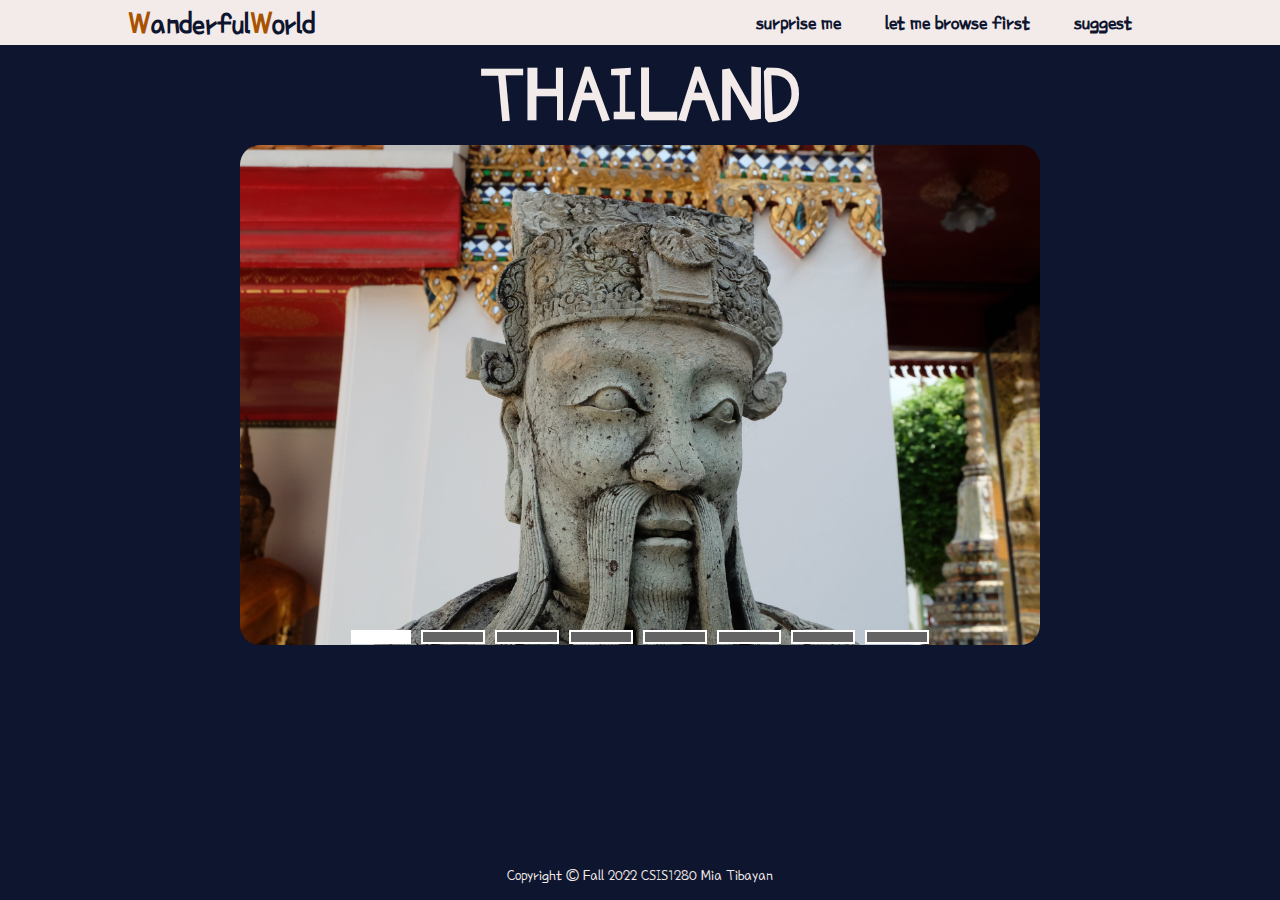
==== page2_MTi67726.html @ 81dc5861 "first checkin" ====
<!DOCTYPE html>
<html>
  <head>
    <meta name="author" content="Mia Tibayan">
    <meta charset="utf-8">
    <title>WhatAWanderfulWorld</title>
    <link rel="stylesheet" href="css/styles_MTi67726.css">
    <link rel="stylesheet" href="css/slider_MTi67726.css">
    <link rel="preconnect" href="https://fonts.googleapis.com">
    <link rel="preconnect" href="https://fonts.gstatic.com" crossorigin>
    <link href="https://fonts.googleapis.com/css2?family=Poor+Story&display=swap" rel="stylesheet">
    <script src="script/page1.js"></script>
  </head>
  <body>
    <header>
      <h1><a href="index.html"><span class="wander">W</span>anderful<span class="wander">W</span>orld</a></h1>
      <nav>
        <ul>
          <li><a href="page2_MTi67726.html">surprise me</a></li>
          <li><a href="page3_MTi67726.html">let me browse first</a></li>
          <li><a href="page4_MTi67726.html">suggest</a></li>
        </ul>
      </nav>
    </header>
    <section>
      <h1 id="page1_h1"></h1>
      <div id="slider">
        <div id="slides"></div>
        <div id="navigation"></div>
      </div>
      <p id="countryDescription"></p>
    </section>
    <footer>
      Copyright &copy; Fall 2022 CSIS1280 Mia Tibayan
    </footer>
  </body>
</html>
---- css/styles_MTi67726.css ----
/*

body {
  display: grid;
  height: 100vh;
  grid-template-rows: 5% 1fr 5%;
}

header {
  display: flex;
  flex-flow: row wrap;
  align-items: center;
  background-color: #92AAB2;
  grid-row: 1;
}

section {
  grid-row: 2;
}

header > h1 {
  margin: 0 7.5%;
}

h1, nav {
  flex: 1 1 auto;
} */

/* img {
  position: absolute;
  top: 0;
  left: 0;
  z-index: -1;
  width: 100%;
  height: 100%;
  object-fit:cover;
  object-position: left top;
} */

/* 
  #514D44
*/

* {
  box-sizing: border-box;
  margin: 0;
  padding: 0;
  color: #0e152e;
  /* color: snow; */
  font-family: 'Poor Story', cursive, sans-serif;


  --slider-width: 800px;
  --slider-height: 500px;
}

header {
  display: flex;
  justify-content: space-between;
  /* flex-flow: row wrap; */
  padding: 10px 10%;;
  align-items: center;
  background-color: #f3eaea;
  grid-row: 1;
}

body {
  display: grid;
  height: 100vh;
  grid-template-rows: 5% 1fr 5%;
  color: #0e152e;
}

header > h1 > a {
  text-decoration: none;
}

nav > ul > li{
  display: inline-block;
  padding: 0px 20px;
  list-style-type: none;
}

nav > ul > li > a {
  text-decoration: none;
  font-size: 1.3em;
  font-weight: bold;
  transition: all 0.3s ease 0s;
}

nav > ul > li > a:hover {
  color: #d66b00;
}

.hero {
  background: linear-gradient(transparent, rgba(255, 255, 255, 0.3), transparent),
      url('../images/bg/DSCF3564.JPG');
  background-position: bottom;
  background-size: cover;
  background-repeat: no-repeat;
  height: 90vh;
  display: flex;
  justify-content: left;
  align-items: center;
  grid-row: 2;
}

.hero-inner {
  padding: 0 1.5rem;
}

.hero-headline {
  margin: 0;
  /* color: #f3eaea; */
  font-size: 4em;
}

h2 {
  margin: 0;
  font-size: 1.2rem;
}

.wander {
  color: #a75300;
}

section {
  background-color: #0e152e;
  /* background-color: snow; */
}

section > h1 {
  font-size: 5rem;
  color: #f3eaea;
  text-align: center;
}

section > p {
  margin: 20px auto;
  width: 50%;
  color: #f3eaea;
}

footer {
  text-align: center;
  color: #f3eaea;
  background-color: #0e152e;
  padding: 10px;
  grid-row: 3;
}
---- css/slider_MTi67726.css ----
#slider {
  display: block;
  margin: 0px auto;
  width: var(--slider-width);
  height: var(--slider-height);
  border-radius: 20px;
  overflow: hidden;
}

#slides {
  height: var(--slider-height);
  display: flex;
}

#slides > input {
  display: none;
}

.slide {
  width: var(--slider-width);
  transition: 2s;
}

.slide img {
  width: 100%;
  height: auto;
}

#navigation {
  position: manual;
  width: var(--slider-width);
  margin-top: -15px;
  display: flex;
  justify-content: center;
}

.sliderBtn {
  border: 2px solid #ffffff;
  background-color: #646464;
  padding: 5px 30px;
  cursor: pointer;
  transition: 1s;
}

.sliderBtn:not(:last-child){
  margin-right: 10px;
}

.sliderBtn:hover {

  background-color: #0e152e;
}

#radio1:checked ~ .first {
  margin-left: 0;
}

#radio2:checked ~ .first {
  margin-left: calc(var(--slider-width) * -1);
}

#radio3:checked ~ .first {
  margin-left: calc(var(--slider-width) * -2);
}

#radio4:checked ~ .first {
  margin-left: calc(var(--slider-width) * -3);
}

#radio5:checked ~ .first {
  margin-left: calc(var(--slider-width) * -4);
}

#radio6:checked ~ .first {
  margin-left: calc(var(--slider-width) * -5);
}

#radio7:checked ~ .first {
  margin-left: calc(var(--slider-width) * -6);
}

#radio8:checked ~ .first {
  margin-left: calc(var(--slider-width) * -7);
}

#radio9:checked ~ .first {
  margin-left: calc(var(--slider-width) * -8);
}

#radio10:checked ~ .first {
  margin-left: calc(var(--slider-width) * -9);
}
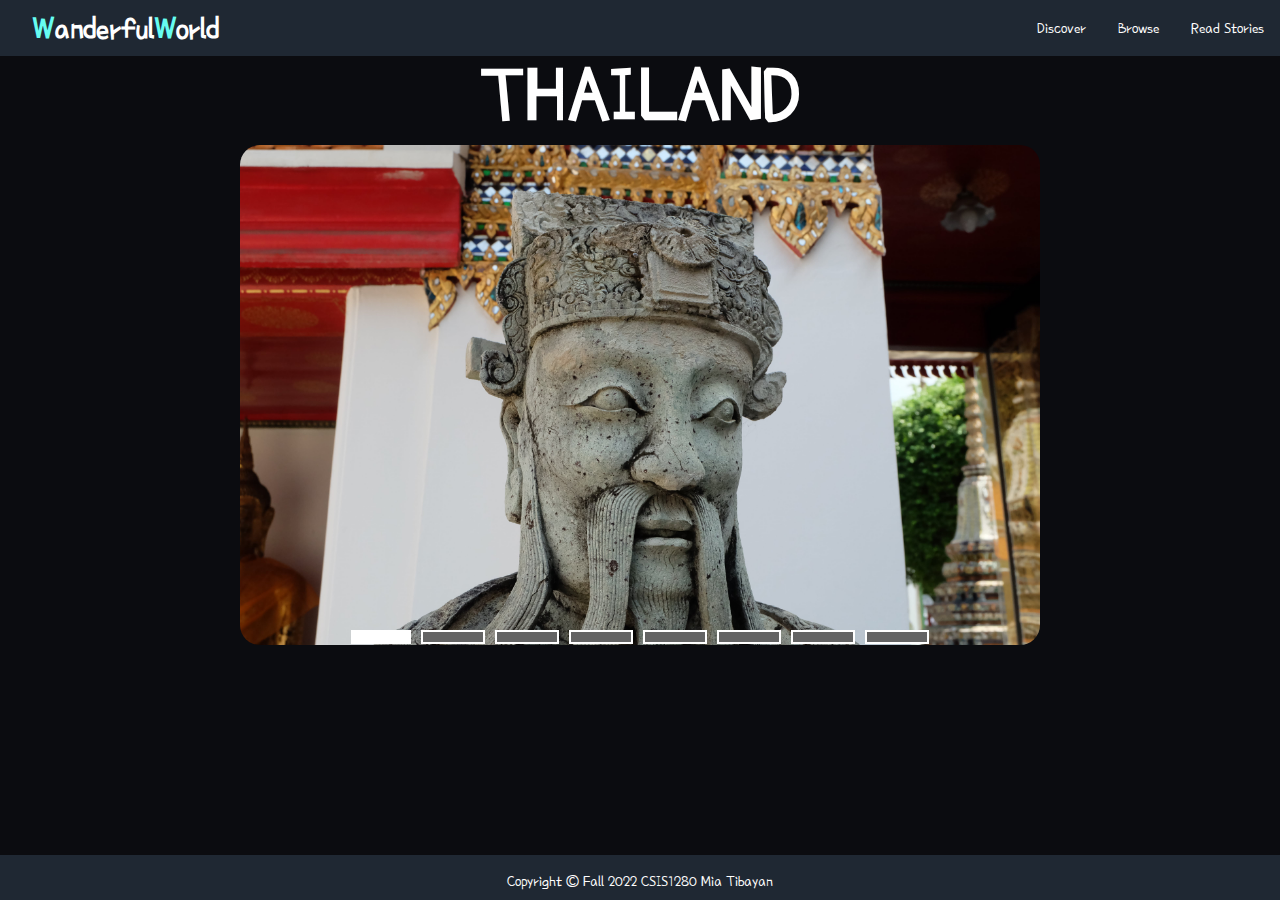
==== commit 3433c800: "navbar responsive" ====
--- a/page2_MTi67726.html
+++ b/page2_MTi67726.html
@@ -5,21 +5,31 @@
     <meta charset="utf-8">
     <title>WhatAWanderfulWorld</title>
     <link rel="stylesheet" href="css/styles_MTi67726.css">
+    <link rel="stylesheet" href="css/navbar.css">
     <link rel="stylesheet" href="css/slider_MTi67726.css">
     <link rel="preconnect" href="https://fonts.googleapis.com">
     <link rel="preconnect" href="https://fonts.gstatic.com" crossorigin>
     <link href="https://fonts.googleapis.com/css2?family=Poor+Story&display=swap" rel="stylesheet">
+    <script src="script/constants.js"></script>
     <script src="script/page1.js"></script>
+    <script src="script/navbar.js"></script>
   </head>
   <body>
     <header>
-      <h1><a href="index.html"><span class="wander">W</span>anderful<span class="wander">W</span>orld</a></h1>
-      <nav>
-        <ul>
-          <li><a href="page2_MTi67726.html">surprise me</a></li>
-          <li><a href="page3_MTi67726.html">let me browse first</a></li>
-          <li><a href="page4_MTi67726.html">suggest</a></li>
-        </ul>
+      <nav class="navbar">
+        <h1 class="logo"><a href="index.html"><span class="wander">W</span>anderful<span class="wander">W</span>orld</a></h1>
+        <a href="#" class="toggle-button" onclick="myFunction()">
+          <span class="burger"></span>
+          <span class="burger"></span>
+          <span class="burger"></span>
+        </a>
+          <div class="navbar-links">
+          <ul>
+            <li><a href="page2_MTi67726.html">Discover</a></li>
+            <li><a href="page3_MTi67726.html">Browse</a></li>
+            <li><a href="page4_MTi67726.html">Read Stories</a></li>
+          </ul>
+        </div>
       </nav>
     </header>
     <section>
--- a/css/styles_MTi67726.css
+++ b/css/styles_MTi67726.css
@@ -1,150 +1,148 @@
-/*
-
-body {
-  display: grid;
-  height: 100vh;
-  grid-template-rows: 5% 1fr 5%;
-}
-
-header {
-  display: flex;
-  flex-flow: row wrap;
-  align-items: center;
-  background-color: #92AAB2;
-  grid-row: 1;
-}
-
-section {
-  grid-row: 2;
-}
-
-header > h1 {
-  margin: 0 7.5%;
-}
-
-h1, nav {
-  flex: 1 1 auto;
-} */
-
-/* img {
-  position: absolute;
-  top: 0;
-  left: 0;
-  z-index: -1;
-  width: 100%;
-  height: 100%;
-  object-fit:cover;
-  object-position: left top;
-} */
-
-/* 
-  #514D44
-*/
-
 * {
   box-sizing: border-box;
   margin: 0;
   padding: 0;
-  color: #0e152e;
-  /* color: snow; */
-  font-family: 'Poor Story', cursive, sans-serif;
-
+  font-family: 'Poor Story', sans-serif;
+  color: var(--color-light);
 
   --slider-width: 800px;
   --slider-height: 500px;
-}
 
-header {
-  display: flex;
-  justify-content: space-between;
-  /* flex-flow: row wrap; */
-  padding: 10px 10%;;
-  align-items: center;
-  background-color: #f3eaea;
-  grid-row: 1;
+  /* --color-light: #C5C6C7; */
+  --color-light: white;
+  --color-laccent: #66FCF1;
+  --color-maccent: #45A29E;
+  --color-daccent: #1F2833;
+  --color-dark: #0B0C10;
 }
 
 body {
   display: grid;
   height: 100vh;
   grid-template-rows: 5% 1fr 5%;
-  color: #0e152e;
-}
-
-header > h1 > a {
-  text-decoration: none;
-}
-
-nav > ul > li{
-  display: inline-block;
-  padding: 0px 20px;
-  list-style-type: none;
-}
-
-nav > ul > li > a {
-  text-decoration: none;
-  font-size: 1.3em;
-  font-weight: bold;
-  transition: all 0.3s ease 0s;
-}
-
-nav > ul > li > a:hover {
-  color: #d66b00;
+  color: var(--color-light);
+  background-color: var(--color-dark);
 }
 
 .hero {
-  background: linear-gradient(transparent, rgba(255, 255, 255, 0.3), transparent),
-      url('../images/bg/DSCF3564.JPG');
+  background: linear-gradient(rgba(0, 0, 0, 0.2), rgba(0, 0, 0, 0.4), rgba(0, 0, 0, 0.2)),
+      url('../images/bg/paris_arc.JPG');
   background-position: bottom;
   background-size: cover;
   background-repeat: no-repeat;
   height: 90vh;
   display: flex;
   justify-content: left;
-  align-items: center;
+  align-items: flex-end;
   grid-row: 2;
 }
 
 .hero-inner {
   padding: 0 1.5rem;
+  margin-left: 5%;
+}
+
+.hero-inner > p,
+.hero-inner > * > * {
+  color: var(--color-daccent);
+  font-weight: bold;
 }
 
 .hero-headline {
   margin: 0;
-  /* color: #f3eaea; */
-  font-size: 4em;
+  font-size: 7em;
 }
 
 h2 {
-  margin: 0;
+  margin: 1em 0px;
   font-size: 1.2rem;
+  color: var(--color-daccent);
+  display: block;
+  width: 90%;
 }
 
 .wander {
-  color: #a75300;
+  color: var(--color-laccent);
 }
 
-section {
-  background-color: #0e152e;
-  /* background-color: snow; */
+h1 > .wander {
+  color: var(--color-daccent);
 }
 
 section > h1 {
   font-size: 5rem;
-  color: #f3eaea;
   text-align: center;
 }
 
 section > p {
   margin: 20px auto;
   width: 50%;
-  color: #f3eaea;
 }
 
 footer {
   text-align: center;
-  color: #f3eaea;
-  background-color: #0e152e;
-  padding: 10px;
+  background-color: var(--color-daccent);
+  padding: 1rem;
   grid-row: 3;
+}
+
+/* LAYOUT IN TABLETS */
+@media only screen and (min-width: 768px){
+  .hero-headline {
+    font-size: 7em;
+  }
+  
+}
+
+/* LAYOUT IN SEMI WIDE OR DESKTOP */
+@media only screen and (min-width: 889px){
+  .hero-headline {
+    font-size: 5em;
+  }
+}
+
+/* LAYOUT IN WIDE SCREEN */
+@media only screen and (min-width: 1200px) {
+  /* body {
+    display: grid;
+    height: 100vh;
+    grid-template-rows: 5% 1fr 5%;
+    color: var(--color-light);
+    background-color: var(--color-dark);
+  }
+
+  .hero-headline {
+    font-size: 4em;
+  } */
+
+
+  /* .navbar > ul {
+    display: flex;
+  }
+  
+  .navbar > ul > li {
+    display: inline-block;
+    padding: 0px 20px;
+    list-style-type: none;
+  }
+  
+  .navbar > ul > li > a{
+    text-decoration: none;
+    font-size: 1.3em;
+    font-weight: bold;
+    transition: all 0.3s ease 0s;
+    display: block;
+  }
+  
+  .navbar > ul > li > a:hover,
+  .navbar > ul > li > a:active{
+    color: var(--color-laccent);
+  }
+  
+  .icon{
+    position: absolute;
+    font-size: x-large;
+    top: 0rem;
+    right: 1rem;
+  } */
 }--- a/css/navbar.css
+++ b/css/navbar.css
@@ -0,0 +1,100 @@
+.navbar {
+  display: flex;
+  position: relative;
+  justify-content: space-between;
+  align-items: center;
+  background-color: var(--color-daccent);
+  z-index: 99;
+}
+
+.logo{
+  font-size: 2rem;
+  margin: 0.5rem 2rem;
+}
+
+.logo > a {
+  text-decoration: none;
+}
+
+.navbar-links {
+  height: 100%;
+}
+
+.navbar-links ul {
+  display: flex;
+  margin: 0;
+  padding: 0;
+}
+
+.navbar-links li {
+  list-style: none;
+}
+
+.navbar-links li a {
+  display: block;
+  text-decoration: none;
+  padding: 1rem;
+}
+
+.navbar-links li:hover {
+  background-color: var(--color-dark);
+}
+
+.toggle-button {
+  position: absolute;
+  font-size: 1.8rem;
+  top: 0.8rem;
+  right: 1rem;
+  display: none;
+}
+
+.toggle-button {
+  display: none;
+  flex-direction: column;
+}
+
+.burger {
+  border: 1px solid var(--color-light);
+  background-color: var(--color-daccent);
+  padding: 2px 15px;
+  margin: 2px;
+  border-radius: 5px;
+}
+
+.burger:nth-child(2){
+  border: 2px solid var(--color-dark);
+  background-color: var(--color-laccent);
+}
+
+@media (max-width: 800px) {
+  .navbar {
+      flex-direction: column;
+      align-items: flex-start;
+  }
+
+  .toggle-button {
+      display: flex;
+  }
+
+  .navbar-links {
+    display: none;
+    width: 100%;
+  }
+
+  .navbar-links ul {
+      width: 100%;
+      flex-direction: column;
+  }
+
+  .navbar-links ul li {
+      text-align: center;
+  }
+
+  .navbar-links ul li a {
+      padding: .5rem 1rem;
+  }
+
+  .navbar-links.active {
+    display: flex;
+  }
+}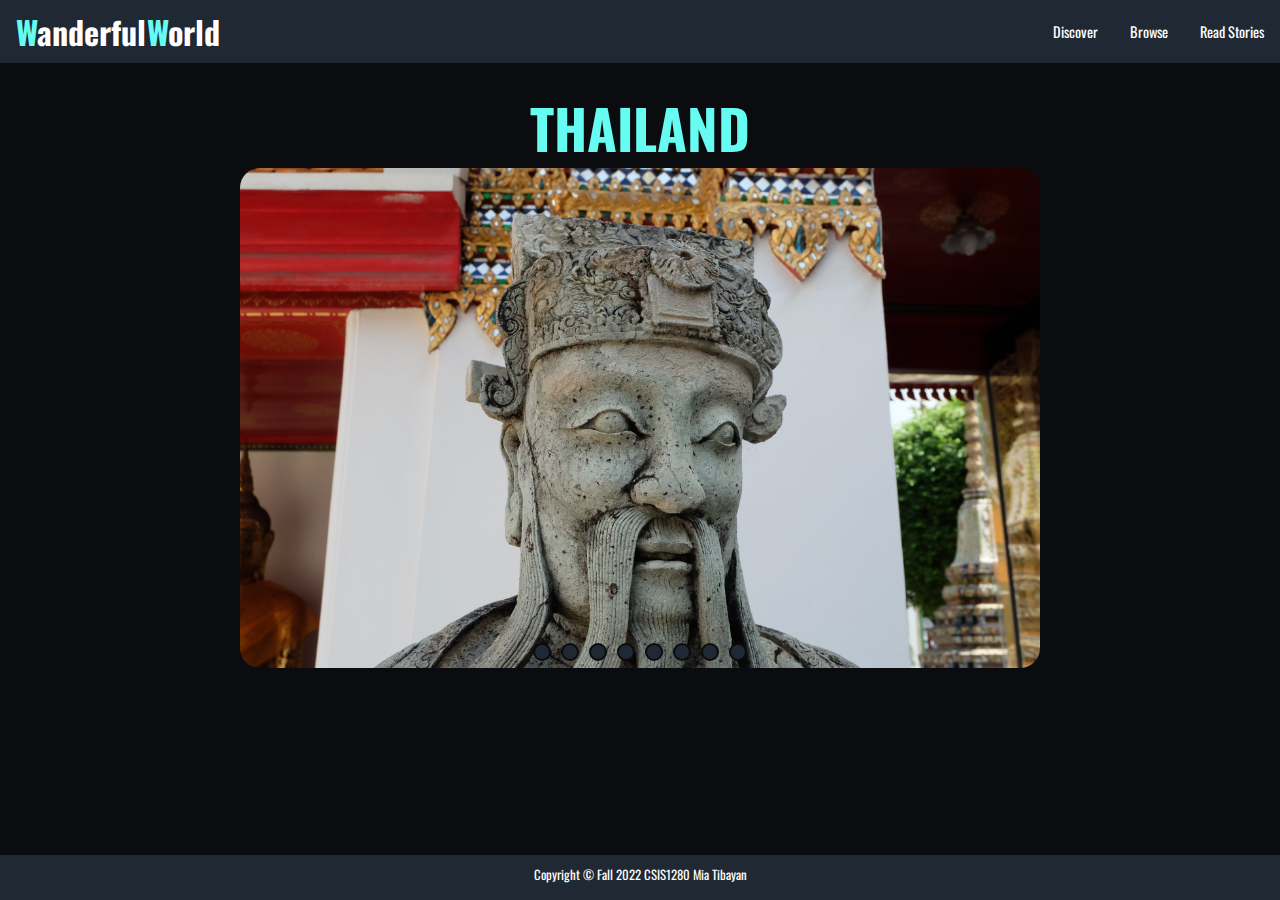
==== commit daf67256: "fix responsive font size" ====
--- a/page2_MTi67726.html
+++ b/page2_MTi67726.html
@@ -9,10 +9,12 @@
     <link rel="stylesheet" href="css/slider_MTi67726.css">
     <link rel="preconnect" href="https://fonts.googleapis.com">
     <link rel="preconnect" href="https://fonts.gstatic.com" crossorigin>
-    <link href="https://fonts.googleapis.com/css2?family=Poor+Story&display=swap" rel="stylesheet">
+    <!-- <link href="https://fonts.googleapis.com/css2?family=Poor+Story&display=swap" rel="stylesheet"> -->
+    <link href="https://fonts.googleapis.com/css2?family=Heebo:wght@100..900&family=Oswald:wght@300..700&display=swap" rel="stylesheet">
     <script src="script/constants.js"></script>
     <script src="script/page1.js"></script>
     <script src="script/navbar.js"></script>
+    <meta name="viewport" content="width=device-width, initial-scale=1.0">
   </head>
   <body>
     <header>
--- a/css/styles_MTi67726.css
+++ b/css/styles_MTi67726.css
@@ -1,8 +1,19 @@
+:root {
+  --fs-xl: clamp(2.5rem, 2vw + 1rem, 4rem);
+  --fs-l: clamp(2rem, 3vw + 1rem, 3.5rem);
+  --fs-m: clamp(1.1rem, 2vw + 1rem, 2rem);
+  --fs-s: clamp(0.9rem, 1vw, 1.1rem);
+  --fs-xs: clamp(0.7rem, 1vw, 0.9rem);
+  --p-s: clamp(0.3rem, 1vw, 0.5rem);
+  --p-l: clamp(1rem, 1vw, 1.1rem);
+ }
+
+
 * {
   box-sizing: border-box;
   margin: 0;
   padding: 0;
-  font-family: 'Poor Story', sans-serif;
+  font-family: "Oswald", sans-serif;
   color: var(--color-light);
 
   --slider-width: 800px;
@@ -17,6 +28,7 @@
 }
 
 body {
+  font-size: var(--fs-xs);
   display: grid;
   height: 100vh;
   grid-template-rows: 5% 1fr 5%;
@@ -33,44 +45,43 @@
   height: 90vh;
   display: flex;
   justify-content: left;
-  align-items: flex-end;
+  /* align-items: flex-end;  !!!!!!!!!!!!!!!!!!!!!!!*/
+  align-items: center;
   grid-row: 2;
 }
 
 .hero-inner {
   padding: 0 1.5rem;
-  margin-left: 5%;
-}
-
-.hero-inner > p,
-.hero-inner > * > * {
-  color: var(--color-daccent);
-  font-weight: bold;
+  margin: 0 auto;
 }
 
 .hero-headline {
   margin: 0;
-  font-size: 7em;
+  font-size: var(--fs-xl);
 }
 
 h2 {
   margin: 1em 0px;
-  font-size: 1.2rem;
-  color: var(--color-daccent);
+  font-size: var(--fs-s);
   display: block;
-  width: 90%;
+  max-width: 70vw;
 }
 
 .wander {
   color: var(--color-laccent);
 }
 
-h1 > .wander {
-  color: var(--color-daccent);
+iframe {
+  /* width: 480;
+  height: 270; */
+  width: 336;
+  height: 189;
 }
 
+/*PAGE 2*/
 section > h1 {
-  font-size: 5rem;
+  margin-top: var(--fs-xl);
+  font-size: var(--fs-l);
   text-align: center;
 }
 
@@ -82,67 +93,27 @@
 footer {
   text-align: center;
   background-color: var(--color-daccent);
-  padding: 1rem;
+  padding: 10px;
   grid-row: 3;
 }
 
 /* LAYOUT IN TABLETS */
 @media only screen and (min-width: 768px){
-  .hero-headline {
-    font-size: 7em;
+  .hero{
+    align-items: flex-end;
   }
-  
+
+  .hero-inner {
+    margin-left: var(--p-l);
+  }
 }
 
 /* LAYOUT IN SEMI WIDE OR DESKTOP */
 @media only screen and (min-width: 889px){
-  .hero-headline {
-    font-size: 5em;
-  }
+
 }
 
 /* LAYOUT IN WIDE SCREEN */
 @media only screen and (min-width: 1200px) {
-  /* body {
-    display: grid;
-    height: 100vh;
-    grid-template-rows: 5% 1fr 5%;
-    color: var(--color-light);
-    background-color: var(--color-dark);
-  }
 
-  .hero-headline {
-    font-size: 4em;
-  } */
-
-
-  /* .navbar > ul {
-    display: flex;
-  }
-  
-  .navbar > ul > li {
-    display: inline-block;
-    padding: 0px 20px;
-    list-style-type: none;
-  }
-  
-  .navbar > ul > li > a{
-    text-decoration: none;
-    font-size: 1.3em;
-    font-weight: bold;
-    transition: all 0.3s ease 0s;
-    display: block;
-  }
-  
-  .navbar > ul > li > a:hover,
-  .navbar > ul > li > a:active{
-    color: var(--color-laccent);
-  }
-  
-  .icon{
-    position: absolute;
-    font-size: x-large;
-    top: 0rem;
-    right: 1rem;
-  } */
 }--- a/css/navbar.css
+++ b/css/navbar.css
@@ -8,8 +8,8 @@
 }
 
 .logo{
-  font-size: 2rem;
-  margin: 0.5rem 2rem;
+  font-size: var(--fs-m);
+  margin: var(--p-s) var(--p-l);
 }
 
 .logo > a {
@@ -34,6 +34,7 @@
   display: block;
   text-decoration: none;
   padding: 1rem;
+  font-size: var(--fs-s);
 }
 
 .navbar-links li:hover {
@@ -42,27 +43,21 @@
 
 .toggle-button {
   position: absolute;
-  font-size: 1.8rem;
-  top: 0.8rem;
+  top: 0.3rem;
   right: 1rem;
-  display: none;
-}
-
-.toggle-button {
   display: none;
   flex-direction: column;
 }
 
 .burger {
-  border: 1px solid var(--color-light);
-  background-color: var(--color-daccent);
-  padding: 2px 15px;
-  margin: 2px;
-  border-radius: 5px;
+  border: 1px solid var(--color-dark);
+  background-color: var(--color-light);
+  padding: 2px 10px;
+  margin-top: 3px;
+  border-radius: 2px;
 }
 
 .burger:nth-child(2){
-  border: 2px solid var(--color-dark);
   background-color: var(--color-laccent);
 }
 
--- a/css/slider_MTi67726.css
+++ b/css/slider_MTi67726.css
@@ -1,4 +1,6 @@
-
+#page1_h1{
+  color: var(--color-laccent);
+}
 
 #slider {
   display: block;
@@ -31,26 +33,22 @@
 #navigation {
   position: manual;
   width: var(--slider-width);
-  margin-top: -15px;
+  margin-top: -25px;
   display: flex;
   justify-content: center;
 }
 
 .sliderBtn {
-  border: 2px solid #ffffff;
-  background-color: #646464;
-  padding: 5px 30px;
+  border: 2px solid var(--color-dark);
+  background-color: var(--color-daccent);
+  padding: 7px;
   cursor: pointer;
-  transition: 1s;
+  transition: 0.3s ease-in;
+  border-radius: 10px;
 }
 
 .sliderBtn:not(:last-child){
   margin-right: 10px;
-}
-
-.sliderBtn:hover {
-
-  background-color: #0e152e;
 }
 
 #radio1:checked ~ .first {
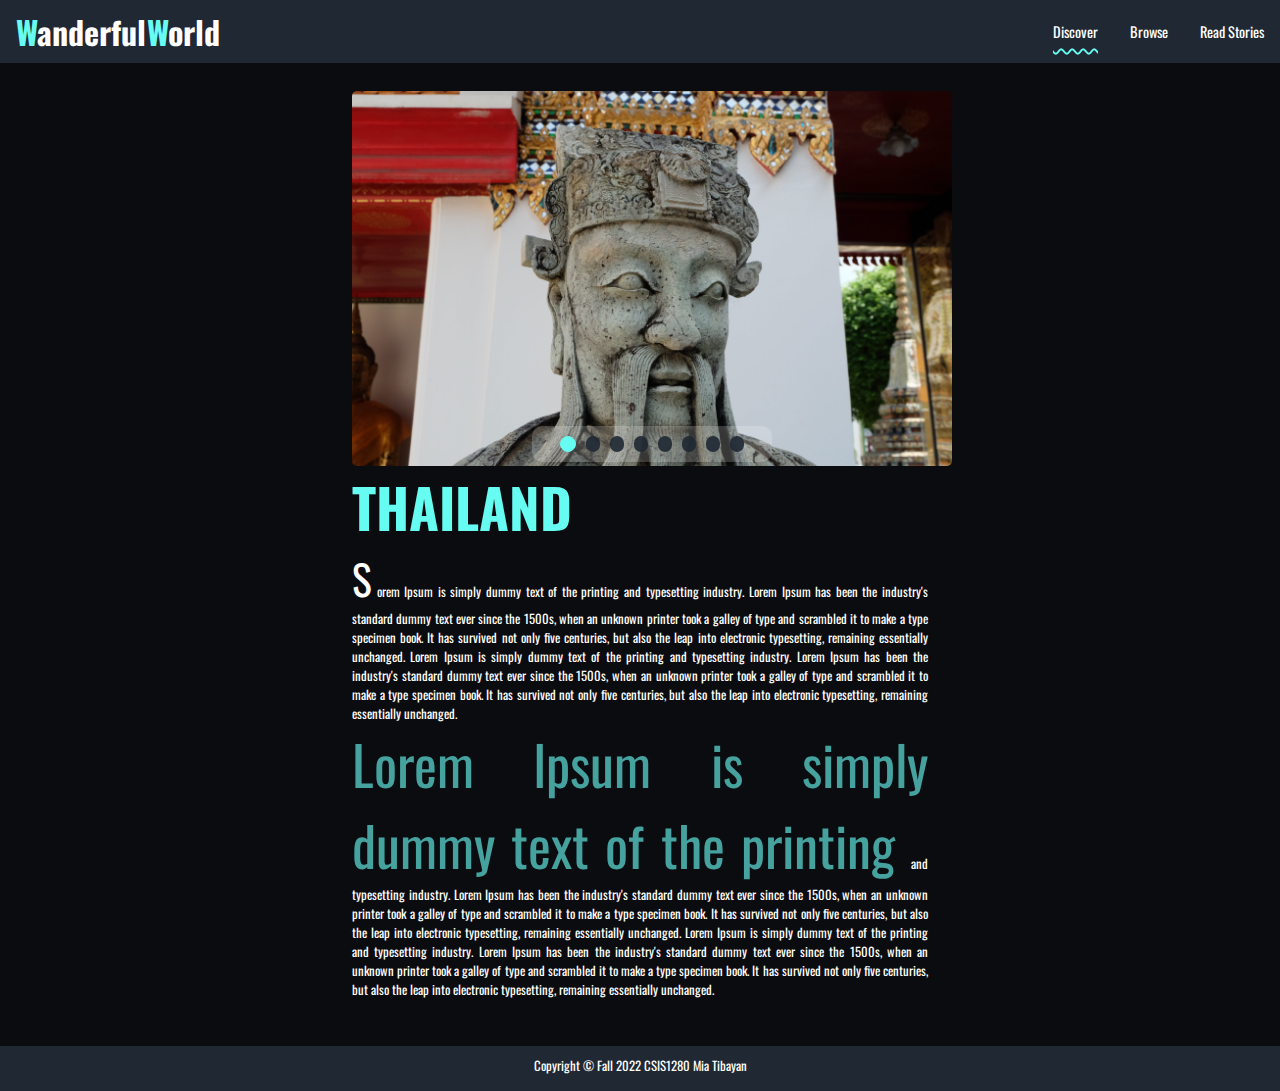
==== commit 4ed133bb: "updated page 2 with fancy formatting" ====
--- a/page2_MTi67726.html
+++ b/page2_MTi67726.html
@@ -9,7 +9,6 @@
     <link rel="stylesheet" href="css/slider_MTi67726.css">
     <link rel="preconnect" href="https://fonts.googleapis.com">
     <link rel="preconnect" href="https://fonts.gstatic.com" crossorigin>
-    <!-- <link href="https://fonts.googleapis.com/css2?family=Poor+Story&display=swap" rel="stylesheet"> -->
     <link href="https://fonts.googleapis.com/css2?family=Heebo:wght@100..900&family=Oswald:wght@300..700&display=swap" rel="stylesheet">
     <script src="script/constants.js"></script>
     <script src="script/page1.js"></script>
@@ -26,19 +25,29 @@
           <span class="burger"></span>
         </a>
           <div class="navbar-links">
-          <ul>
-            <li><a href="page2_MTi67726.html">Discover</a></li>
-            <li><a href="page3_MTi67726.html">Browse</a></li>
-            <li><a href="page4_MTi67726.html">Read Stories</a></li>
-          </ul>
+            <ul>
+              <li><a class="navlinkbtn" href="page2_MTi67726.html">Discover</a></li>
+              <li><a class="navlinkbtn" href="page3_MTi67726.html">Browse</a></li>
+              <li><a class="navlinkbtn" href="page4_MTi67726.html">Read Stories</a></li>
+            </ul>
         </div>
       </nav>
     </header>
     <section>
-      <h1 id="page1_h1"></h1>
-      <div id="slider">
-        <div id="slides"></div>
-        <div id="navigation"></div>
+      <div id="containerOfAll">
+        <div id="sliderContainer">
+          <div id="slider">
+            <div id="slides"></div>
+            <div id="navigation"></div>
+          </div>
+        </div>
+        <h1 id="page1_h1"></h1>
+        <p class="countryD" align="justify">
+          <span class="biggest">S</span> orem Ipsum is simply dummy text of the printing and typesetting industry. Lorem Ipsum has been the industry's standard dummy text ever since the 1500s, when an unknown printer took a galley of type and scrambled it to make a type specimen book. It has survived not only five centuries, but also the leap into electronic typesetting, remaining essentially unchanged.
+          Lorem Ipsum is simply dummy text of the printing and typesetting industry. Lorem Ipsum has been the industry's standard dummy text ever since the 1500s, when an unknown printer took a galley of type and scrambled it to make a type specimen book. It has survived not only five centuries, but also the leap into electronic typesetting, remaining essentially unchanged.
+          <br><span class="bigger">Lorem Ipsum is simply dummy text of the printing </span>and typesetting industry. Lorem Ipsum has been the industry's standard dummy text ever since the 1500s, when an unknown printer took a galley of type and scrambled it to make a type specimen book. It has survived not only five centuries, but also the leap into electronic typesetting, remaining essentially unchanged.
+          Lorem Ipsum is simply dummy text of the printing and typesetting industry. Lorem Ipsum has been the industry's standard dummy text ever since the 1500s, when an unknown printer took a galley of type and scrambled it to make a type specimen book. It has survived not only five centuries, but also the leap into electronic typesetting, remaining essentially unchanged.
+        </p>
       </div>
       <p id="countryDescription"></p>
     </section>
--- a/css/styles_MTi67726.css
+++ b/css/styles_MTi67726.css
@@ -3,11 +3,19 @@
   --fs-l: clamp(2rem, 3vw + 1rem, 3.5rem);
   --fs-m: clamp(1.1rem, 2vw + 1rem, 2rem);
   --fs-s: clamp(0.9rem, 1vw, 1.1rem);
-  --fs-xs: clamp(0.7rem, 1vw, 0.9rem);
+  --fs-xs: clamp(0.8rem, 1vw, 0.95rem);
   --p-s: clamp(0.3rem, 1vw, 0.5rem);
   --p-l: clamp(1rem, 1vw, 1.1rem);
+
+  --slider-width: 360px;
+  --slider-height: 225px;
+
+  --color-light: white;
+  --color-laccent: #66FCF1;
+  --color-maccent: #45A29E;
+  --color-daccent: #1F2833;
+  --color-dark: #0B0C10;
  }
-
 
 * {
   box-sizing: border-box;
@@ -15,16 +23,6 @@
   padding: 0;
   font-family: "Oswald", sans-serif;
   color: var(--color-light);
-
-  --slider-width: 800px;
-  --slider-height: 500px;
-
-  /* --color-light: #C5C6C7; */
-  --color-light: white;
-  --color-laccent: #66FCF1;
-  --color-maccent: #45A29E;
-  --color-daccent: #1F2833;
-  --color-dark: #0B0C10;
 }
 
 body {
@@ -60,7 +58,7 @@
   font-size: var(--fs-xl);
 }
 
-h2 {
+.hero-inner > h2 {
   margin: 1em 0px;
   font-size: var(--fs-s);
   display: block;
@@ -99,6 +97,11 @@
 
 /* LAYOUT IN TABLETS */
 @media only screen and (min-width: 768px){
+  :root{
+    --slider-width: 600px;
+    --slider-height: 375px;
+  }
+
   .hero{
     align-items: flex-end;
   }
--- a/css/navbar.css
+++ b/css/navbar.css
@@ -39,6 +39,11 @@
 
 .navbar-links li:hover {
   background-color: var(--color-dark);
+}
+
+.navlinkbtn[aria-current="page"] {
+  text-decoration: underline wavy var(--color-laccent) 2px;
+  text-underline-offset: 10px;
 }
 
 .toggle-button {
--- a/css/slider_MTi67726.css
+++ b/css/slider_MTi67726.css
@@ -1,5 +1,22 @@
 #page1_h1{
   color: var(--color-laccent);
+  font-size: var(--fs-l);
+  margin-top: 10px;
+}
+
+#containerOfAll{
+  width: 100%;
+  margin: var(--fs-m) auto;
+  padding: var(--fs-s) var(--fs-m);
+}
+
+.biggest{
+  font-size: var(--fs-xl); 
+}
+
+.bigger{
+  font-size: var(--fs-l);
+  color: var(--color-maccent);
 }
 
 #slider {
@@ -7,7 +24,7 @@
   margin: 0px auto;
   width: var(--slider-width);
   height: var(--slider-height);
-  border-radius: 20px;
+  border-radius: 5px;
   overflow: hidden;
 }
 
@@ -31,16 +48,20 @@
 }
 
 #navigation {
-  position: manual;
-  width: var(--slider-width);
-  margin-top: -25px;
   display: flex;
   justify-content: center;
+  position: relative;
+  width: 40%;
+  margin: 0 auto;
+  bottom: 40px;
+  background-color: rgba(255, 255, 255, 0.2);
+  border-radius: 10px;
+  padding: 10px;
 }
 
 .sliderBtn {
-  border: 2px solid var(--color-dark);
   background-color: var(--color-daccent);
+  opacity: 0.9;
   padding: 7px;
   cursor: pointer;
   transition: 0.3s ease-in;
@@ -89,4 +110,30 @@
 
 #radio10:checked ~ .first {
   margin-left: calc(var(--slider-width) * -9);
+}
+
+
+/* LAYOUT IN TABLETS */
+@media only screen and (min-width: 768px){
+  #containerOfAll{
+    width: 80%;
+  }
+}
+
+/* LAYOUT IN SEMI WIDE OR DESKTOP */
+@media only screen and (min-width: 889px){
+
+}
+
+/* LAYOUT IN WIDE SCREEN */
+@media only screen and (min-width: 1200px) {
+
+  #sliderContainer{
+    float: left;
+    margin-right: 20px;
+  }
+
+  #containerOfAll{
+    width: 50%;
+  }
 }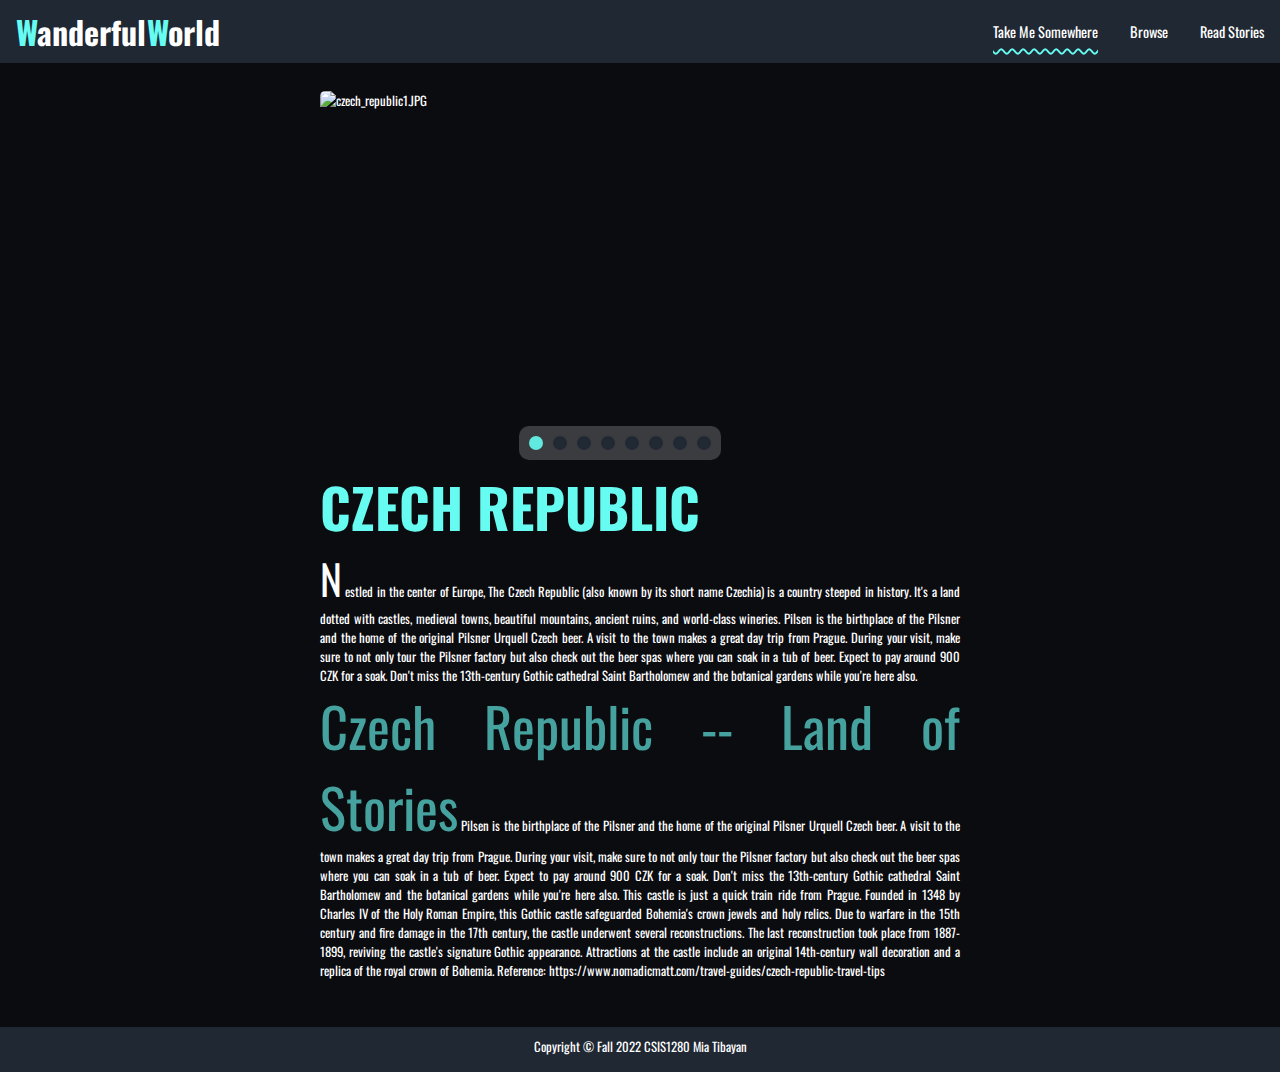
==== commit 3c7d5d45: "cleanup and fix js errors" ====
--- a/page2_MTi67726.html
+++ b/page2_MTi67726.html
@@ -5,28 +5,28 @@
     <meta charset="utf-8">
     <title>WhatAWanderfulWorld</title>
     <link rel="stylesheet" href="css/styles_MTi67726.css">
-    <link rel="stylesheet" href="css/navbar.css">
+    <link rel="stylesheet" href="css/navbar_MTi67726.css">
     <link rel="stylesheet" href="css/slider_MTi67726.css">
     <link rel="preconnect" href="https://fonts.googleapis.com">
     <link rel="preconnect" href="https://fonts.gstatic.com" crossorigin>
     <link href="https://fonts.googleapis.com/css2?family=Heebo:wght@100..900&family=Oswald:wght@300..700&display=swap" rel="stylesheet">
-    <script src="script/constants.js"></script>
-    <script src="script/page1.js"></script>
-    <script src="script/navbar.js"></script>
+    <script src="script/constants_MTi67726.js"></script>
+    <script src="script/slider_MTi67726.js"></script>
+    <script src="script/navbar_MTi67726.js"></script>
     <meta name="viewport" content="width=device-width, initial-scale=1.0">
   </head>
   <body>
     <header>
       <nav class="navbar">
         <h1 class="logo"><a href="index.html"><span class="wander">W</span>anderful<span class="wander">W</span>orld</a></h1>
-        <a href="#" class="toggle-button" onclick="myFunction()">
+        <a href="#" class="toggle-button">
           <span class="burger"></span>
           <span class="burger"></span>
           <span class="burger"></span>
         </a>
           <div class="navbar-links">
             <ul>
-              <li><a class="navlinkbtn" href="page2_MTi67726.html">Discover</a></li>
+              <li><a class="navlinkbtn" href="page2_MTi67726.html">Take Me Somewhere</a></li>
               <li><a class="navlinkbtn" href="page3_MTi67726.html">Browse</a></li>
               <li><a class="navlinkbtn" href="page4_MTi67726.html">Read Stories</a></li>
             </ul>
@@ -34,19 +34,23 @@
       </nav>
     </header>
     <section>
+      <button id="topBtn">Jump to Top</button>
       <div id="containerOfAll">
         <div id="sliderContainer">
           <div id="slider">
             <div id="slides"></div>
-            <div id="navigation"></div>
+            <div id="navigation-container">
+              <div id="navigation"></div>
+            </div>
           </div>
         </div>
         <h1 id="page1_h1"></h1>
         <p class="countryD" align="justify">
-          <span class="biggest">S</span> orem Ipsum is simply dummy text of the printing and typesetting industry. Lorem Ipsum has been the industry's standard dummy text ever since the 1500s, when an unknown printer took a galley of type and scrambled it to make a type specimen book. It has survived not only five centuries, but also the leap into electronic typesetting, remaining essentially unchanged.
-          Lorem Ipsum is simply dummy text of the printing and typesetting industry. Lorem Ipsum has been the industry's standard dummy text ever since the 1500s, when an unknown printer took a galley of type and scrambled it to make a type specimen book. It has survived not only five centuries, but also the leap into electronic typesetting, remaining essentially unchanged.
-          <br><span class="bigger">Lorem Ipsum is simply dummy text of the printing </span>and typesetting industry. Lorem Ipsum has been the industry's standard dummy text ever since the 1500s, when an unknown printer took a galley of type and scrambled it to make a type specimen book. It has survived not only five centuries, but also the leap into electronic typesetting, remaining essentially unchanged.
-          Lorem Ipsum is simply dummy text of the printing and typesetting industry. Lorem Ipsum has been the industry's standard dummy text ever since the 1500s, when an unknown printer took a galley of type and scrambled it to make a type specimen book. It has survived not only five centuries, but also the leap into electronic typesetting, remaining essentially unchanged.
+          <span class="biggest"></span>
+          <span class="p1"></span>
+          <br>
+          <span class="bigger"></span>
+          <span class="p2"></span>
         </p>
       </div>
       <p id="countryDescription"></p>
--- a/css/styles_MTi67726.css
+++ b/css/styles_MTi67726.css
@@ -6,9 +6,6 @@
   --fs-xs: clamp(0.8rem, 1vw, 0.95rem);
   --p-s: clamp(0.3rem, 1vw, 0.5rem);
   --p-l: clamp(1rem, 1vw, 1.1rem);
-
-  --slider-width: 360px;
-  --slider-height: 225px;
 
   --color-light: white;
   --color-laccent: #66FCF1;
@@ -43,7 +40,6 @@
   height: 90vh;
   display: flex;
   justify-content: left;
-  /* align-items: flex-end;  !!!!!!!!!!!!!!!!!!!!!!!*/
   align-items: center;
   grid-row: 2;
 }
@@ -63,6 +59,7 @@
   font-size: var(--fs-s);
   display: block;
   max-width: 70vw;
+  line-height: var(--fs-l);
 }
 
 .wander {
@@ -70,10 +67,21 @@
 }
 
 iframe {
-  /* width: 480;
-  height: 270; */
   width: 336;
   height: 189;
+}
+
+.start {
+  background-color: var(--color-laccent);
+  color: var(--color-daccent);
+  padding: 5px 10px;
+  text-decoration: none;
+  border-radius: 10px;
+}
+
+.start:hover {
+  background-color: var(--color-daccent);
+  color: var(--color-laccent);
 }
 
 /*PAGE 2*/
@@ -97,11 +105,6 @@
 
 /* LAYOUT IN TABLETS */
 @media only screen and (min-width: 768px){
-  :root{
-    --slider-width: 600px;
-    --slider-height: 375px;
-  }
-
   .hero{
     align-items: flex-end;
   }
@@ -109,14 +112,4 @@
   .hero-inner {
     margin-left: var(--p-l);
   }
-}
-
-/* LAYOUT IN SEMI WIDE OR DESKTOP */
-@media only screen and (min-width: 889px){
-
-}
-
-/* LAYOUT IN WIDE SCREEN */
-@media only screen and (min-width: 1200px) {
-
 }--- a/css/navbar_MTi67726.css
+++ b/css/navbar_MTi67726.css
@@ -0,0 +1,122 @@
+.navbar {
+  display: flex;
+  position: relative;
+  justify-content: space-between;
+  align-items: center;
+  background-color: var(--color-daccent);
+  z-index: 99;
+}
+
+.logo{
+  font-size: var(--fs-m);
+  margin: var(--p-s) var(--p-l);
+}
+
+.logo > a {
+  text-decoration: none;
+}
+
+.navbar-links {
+  height: 100%;
+}
+
+.navbar-links ul {
+  display: flex;
+  margin: 0;
+  padding: 0;
+}
+
+.navbar-links li {
+  list-style: none;
+}
+
+.navbar-links li a {
+  display: block;
+  text-decoration: none;
+  padding: 1rem;
+  font-size: var(--fs-s);
+}
+
+.navbar-links li:hover {
+  background-color: var(--color-dark);
+}
+
+.navlinkbtn[aria-current="page"] {
+  text-decoration: underline wavy var(--color-laccent) 2px;
+  text-underline-offset: 10px;
+}
+
+.toggle-button {
+  position: absolute;
+  top: 0.3rem;
+  right: 1rem;
+  display: none;
+  flex-direction: column;
+}
+
+.burger {
+  border: 1px solid var(--color-dark);
+  background-color: var(--color-light);
+  padding: 2px 10px;
+  margin-top: 3px;
+  border-radius: 2px;
+}
+
+.burger:nth-child(2){
+  background-color: var(--color-laccent);
+}
+
+
+#topBtn {
+  display: none;
+  position: fixed;
+  bottom: 10%;
+  right: 10%;
+  z-index: 1;
+  background-color: var(--color-laccent);
+  color: var(--color-dark);
+  cursor: pointer;
+  padding: 5px;
+  border-radius: 3px;
+  font-size: var(--fs-s);
+  font-weight: 500;
+  border: 0;
+}
+
+#topBtn:hover {
+  background-color: var(--color-daccent);
+  color: var(--color-laccent);
+}
+
+@media (max-width: 800px) {
+  .navbar {
+      flex-direction: column;
+      align-items: flex-start;
+  }
+
+  .toggle-button {
+      display: flex;
+  }
+
+  .navbar-links {
+    display: none;
+    width: 100%;
+  }
+
+  .navbar-links ul {
+      width: 100%;
+      flex-direction: column;
+  }
+
+  .navbar-links ul li {
+      text-align: center;
+  }
+
+  .navbar-links ul li a {
+      padding: .5rem 1rem;
+  }
+
+  .navbar-links.active {
+    display: flex;
+  }
+}--- a/css/slider_MTi67726.css
+++ b/css/slider_MTi67726.css
@@ -1,3 +1,8 @@
+:root {
+  --slider-width: 320px;
+  --slider-height: 200px;
+}
+
 #page1_h1{
   color: var(--color-laccent);
   font-size: var(--fs-l);
@@ -5,7 +10,7 @@
 }
 
 #containerOfAll{
-  width: 100%;
+  width: 95%;
   margin: var(--fs-m) auto;
   padding: var(--fs-s) var(--fs-m);
 }
@@ -47,11 +52,17 @@
   height: auto;
 }
 
+#navigation-container{
+  width: 146px;
+  display: flex;
+  justify-content: center;
+  margin: 0 auto;
+}
+
 #navigation {
   display: flex;
   justify-content: center;
   position: relative;
-  width: 40%;
   margin: 0 auto;
   bottom: 40px;
   background-color: rgba(255, 255, 255, 0.2);
@@ -110,23 +121,25 @@
 
 #radio10:checked ~ .first {
   margin-left: calc(var(--slider-width) * -9);
-}
-
+} 
 
 /* LAYOUT IN TABLETS */
 @media only screen and (min-width: 768px){
+  :root{
+    --slider-width: 600px;
+    --slider-height: 375px;
+  }
+
   #containerOfAll{
     width: 80%;
   }
 }
 
-/* LAYOUT IN SEMI WIDE OR DESKTOP */
-@media only screen and (min-width: 889px){
-
-}
-
 /* LAYOUT IN WIDE SCREEN */
 @media only screen and (min-width: 1200px) {
+  #page1_h1{
+    margin-top: 100px;
+  }
 
   #sliderContainer{
     float: left;
@@ -134,6 +147,6 @@
   }
 
   #containerOfAll{
-    width: 50%;
+    width: 55%;
   }
 }